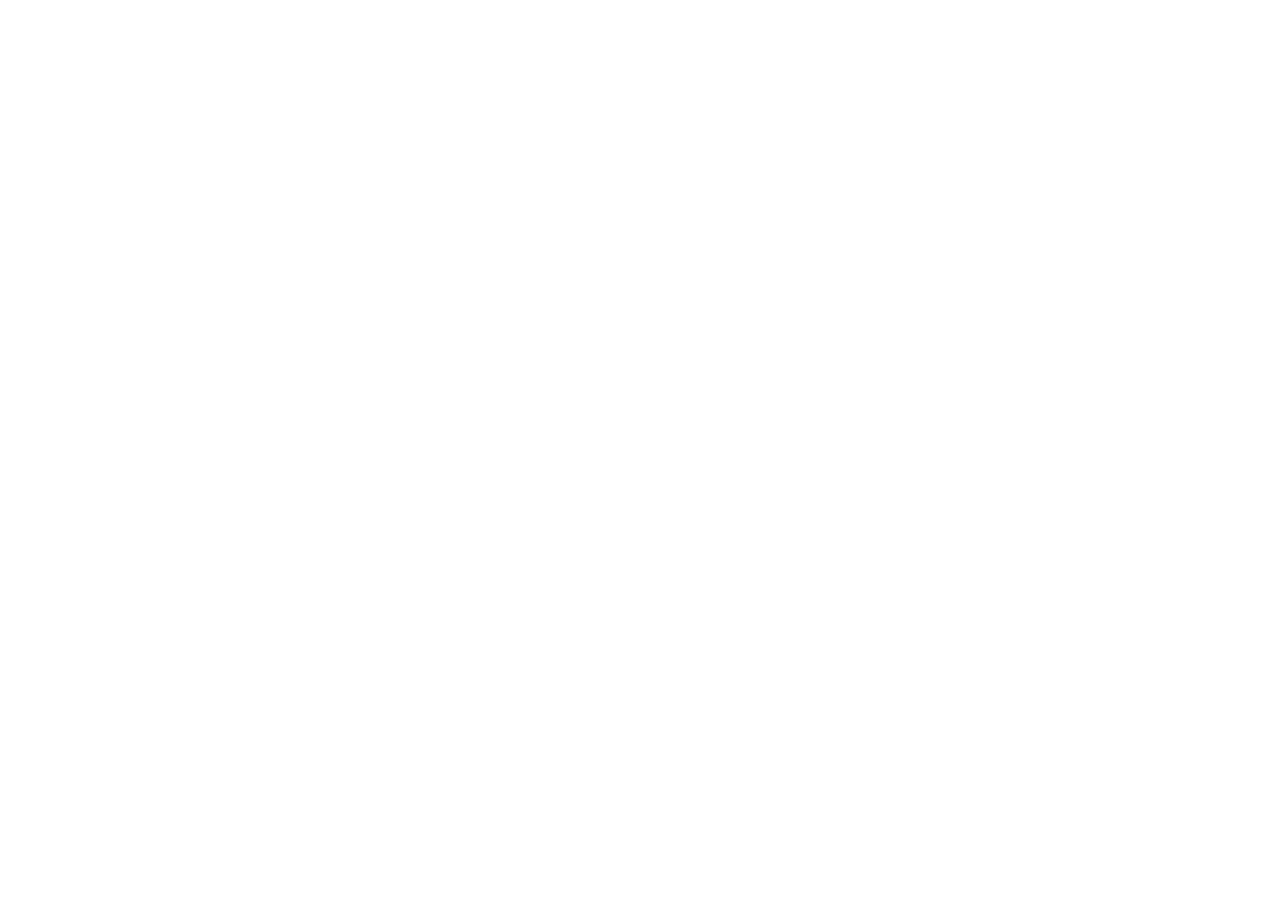
==== landing/index.html @ 938a1a85 "intial" ====
<!DOCTYPE html>
<!--[if lt IE 7]>      <html class="no-js lt-ie9 lt-ie8 lt-ie7"> <![endif]-->
<!--[if IE 7]>         <html class="no-js lt-ie9 lt-ie8"> <![endif]-->
<!--[if IE 8]>         <html class="no-js lt-ie9"> <![endif]-->
<!--[if gt IE 8]>      <html class="no-js"> <!--<![endif]-->
<html>
    <head>
        <meta charset="utf-8">
        <meta http-equiv="X-UA-Compatible" content="IE=edge">
        <title></title>
        <meta name="description" content="">
        <meta name="viewport" content="width=device-width, initial-scale=1">
        <link rel="stylesheet" href="">
    </head>
    <body>
        <!--[if lt IE 7]>
            <p class="browsehappy">You are using an <strong>outdated</strong> browser. Please <a href="#">upgrade your browser</a> to improve your experience.</p>
        <![endif]-->
        
        <script src="" async defer></script>
    </body>
</html>
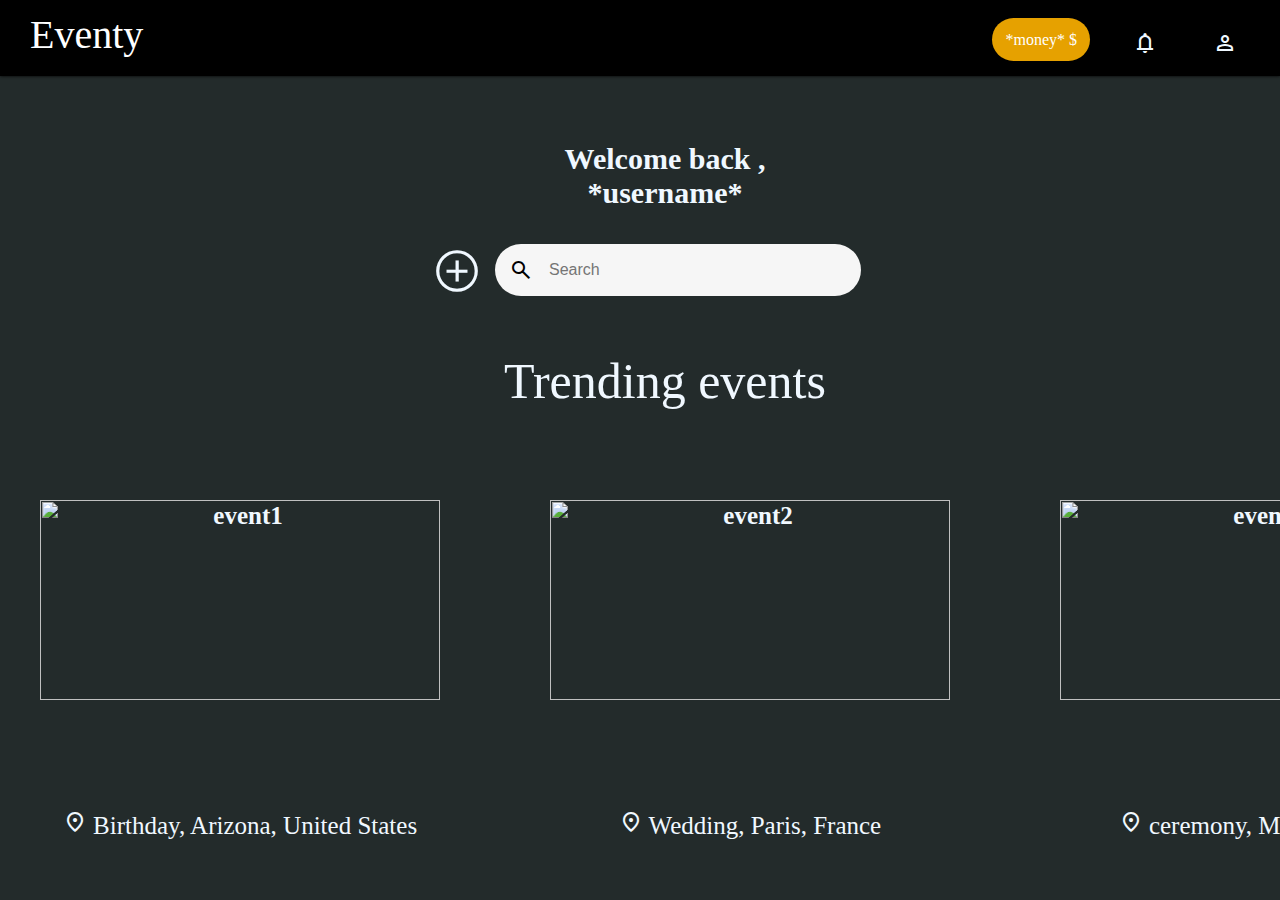
==== commit 86514fd1: ""Add HTML files for landing page, login page, and main page"" ====
--- a/landing/index.html
+++ b/landing/index.html
@@ -1,22 +1,72 @@
-<!DOCTYPE html>
-<!--[if lt IE 7]>      <html class="no-js lt-ie9 lt-ie8 lt-ie7"> <![endif]-->
-<!--[if IE 7]>         <html class="no-js lt-ie9 lt-ie8"> <![endif]-->
-<!--[if IE 8]>         <html class="no-js lt-ie9"> <![endif]-->
-<!--[if gt IE 8]>      <html class="no-js"> <!--<![endif]-->
-<html>
-    <head>
-        <meta charset="utf-8">
-        <meta http-equiv="X-UA-Compatible" content="IE=edge">
-        <title></title>
-        <meta name="description" content="">
-        <meta name="viewport" content="width=device-width, initial-scale=1">
-        <link rel="stylesheet" href="">
-    </head>
-    <body>
-        <!--[if lt IE 7]>
-            <p class="browsehappy">You are using an <strong>outdated</strong> browser. Please <a href="#">upgrade your browser</a> to improve your experience.</p>
-        <![endif]-->
+<html lang="en">
+<head>
+    <link rel="stylesheet" href="styles.css">
+    <title>Main Page</title>
+    <link rel="stylesheet" href="https://fonts.googleapis.com/css2?family=Material+Symbols+Outlined:opsz,wght,FILL,GRAD@24,400,0,0" />
+</head>
+<body>
+    
+<header>
+<ul>
+  
+   <li><a href ="#"><span class="material-symbols-outlined">
+    person
+    </span></a></li>
+   <li><a href ="#"><span class="material-symbols-outlined">
+    notifications
+    </span></a></li>
+   <li id="wallet"><a href ="#"> *money* $ </a></li>
+   <li id="eventy">Eventy</li>
+
+</ul>
+</header>
+<br><br>
+<p>
+<b>Welcome back , <br> *username*</b> 
+<br>
+
+<div class="form-container">
+<a href ="#"> <span  class="add circle material-symbols-outlined">add_circle</span></a>
+
+<form>
+    <div class="search">
         
-        <script src="" async defer></script>
-    </body>
+        <span class="search-icon material-symbols-outlined">search</span>
+        <input class="search-input" type="search" placeholder="Search">
+    </div>
+</form>
+</div>
+<br><br>
+
+ <div class="trending-events">Trending events</div>
+
+</p>
+
+
+<table class="trend-event-table" width="80%" border="0" cellspacing="10" cellpadding="50"  align="center">
+    <tr >
+        <th><img src = "event1.png" width = "400" height="200" alt="event1"/></th> 
+        <th><img src = "event2.png" width = "400" height="200" alt="event2"/></th> 
+        <th><img src = "event3.png" width = "400" height="200" alt="event3"/></th> 
+    </tr>
+   
+    <tr>
+        <td align="center"><span class="material-symbols-outlined">
+            location_on
+            </span> Birthday, Arizona, United States</td> 
+
+        <td align="center"><span class="material-symbols-outlined">
+            location_on
+            </span> Wedding, Paris, France </td> 
+
+        <td align="center"><span class="material-symbols-outlined">
+            location_on
+            </span> ceremony, Madrid, Spain </td> 
+    </tr> 
+
+
+</div>
+
+
+</body>
 </html>--- a/landing/styles.css
+++ b/landing/styles.css
@@ -0,0 +1,144 @@
+body{
+    background-color: #232b2b;
+    padding: 0;
+    margin:0 ;
+    overflow-x: hidden;
+    text-align: center;
+
+}
+
+header{
+    background-color: black;
+    padding:30px;
+    box-shadow: 0 0 3px #000;
+
+}
+
+header li {
+    display: inline;
+    padding-left: 30px ;
+    float: right;
+    position: relative;
+    top:-15px;
+    
+}
+
+header li a{
+    color:aliceblue;
+    text-decoration: none;
+    padding: 13px;
+    transition: .3s ease;
+}
+
+header li a:hover
+{
+    color: royalblue;
+ 
+}
+
+header ul #wallet a{
+    color:#fff;
+    background-color: rgba(255, 179, 0, 0.903);
+    border-radius: 30px;
+    transition: .3s ease;
+
+}
+
+header ul #wallet a:hover
+{
+    background-color: royalblue;
+}
+
+header ul #eventy {
+    color:#fff;
+    float: left;
+    font-size: 40px;
+    position: relative;
+    top:-35px;
+    right: 70px;
+
+}
+p{
+    color:aliceblue;
+    align-items: center;
+    font-size: 30px;
+    position: relative;
+    left:25px;
+    
+}
+
+
+
+.form-container{
+    display: flex;
+    align-items: center;
+    justify-content: center; 
+}
+
+.add.circle.material-symbols-outlined{
+    color:aliceblue;
+    font-size: 50px;
+    text-decoration: none;
+    padding: 13px;
+    transition: .3s ease;
+    position: relative;
+    top:-7px;
+
+}
+
+.add.circle.material-symbols-outlined:hover
+{
+    color: royalblue;
+ 
+}
+
+.search{
+    
+    width: max-content;
+    display: flex;
+    align-items: center;
+    justify-content: center;
+    
+    padding: 14px;
+    border-radius: 28px;
+    background: #f6f6f6;
+    transition: box-shadow 0.25s;
+}
+
+.search:focus-within{
+
+   box-shadow: 0 0 2px rgb(0, 0, 0,0.75);
+}
+.search-input{
+    font-size: 16px;
+    font-family: 'Lexend', sans-serif;
+    color:#333333;
+    margin-left: 14px;
+    outline: none;
+    border:none;
+    background: transparent;
+    width: 300px;
+}
+
+.search-input::placeholder,
+.search-icon{
+    color: rgba(0,0,0.0.25);
+}
+
+.trending-events{
+    color:aliceblue;
+    text-align: center;
+    font-size: 50px;
+    position: relative;
+    left:25px;
+}
+
+.trend-event-table{
+
+    color:aliceblue;
+    text-align: center;
+    font-size: 25px;
+    position: relative;
+    left:-20px;
+
+}